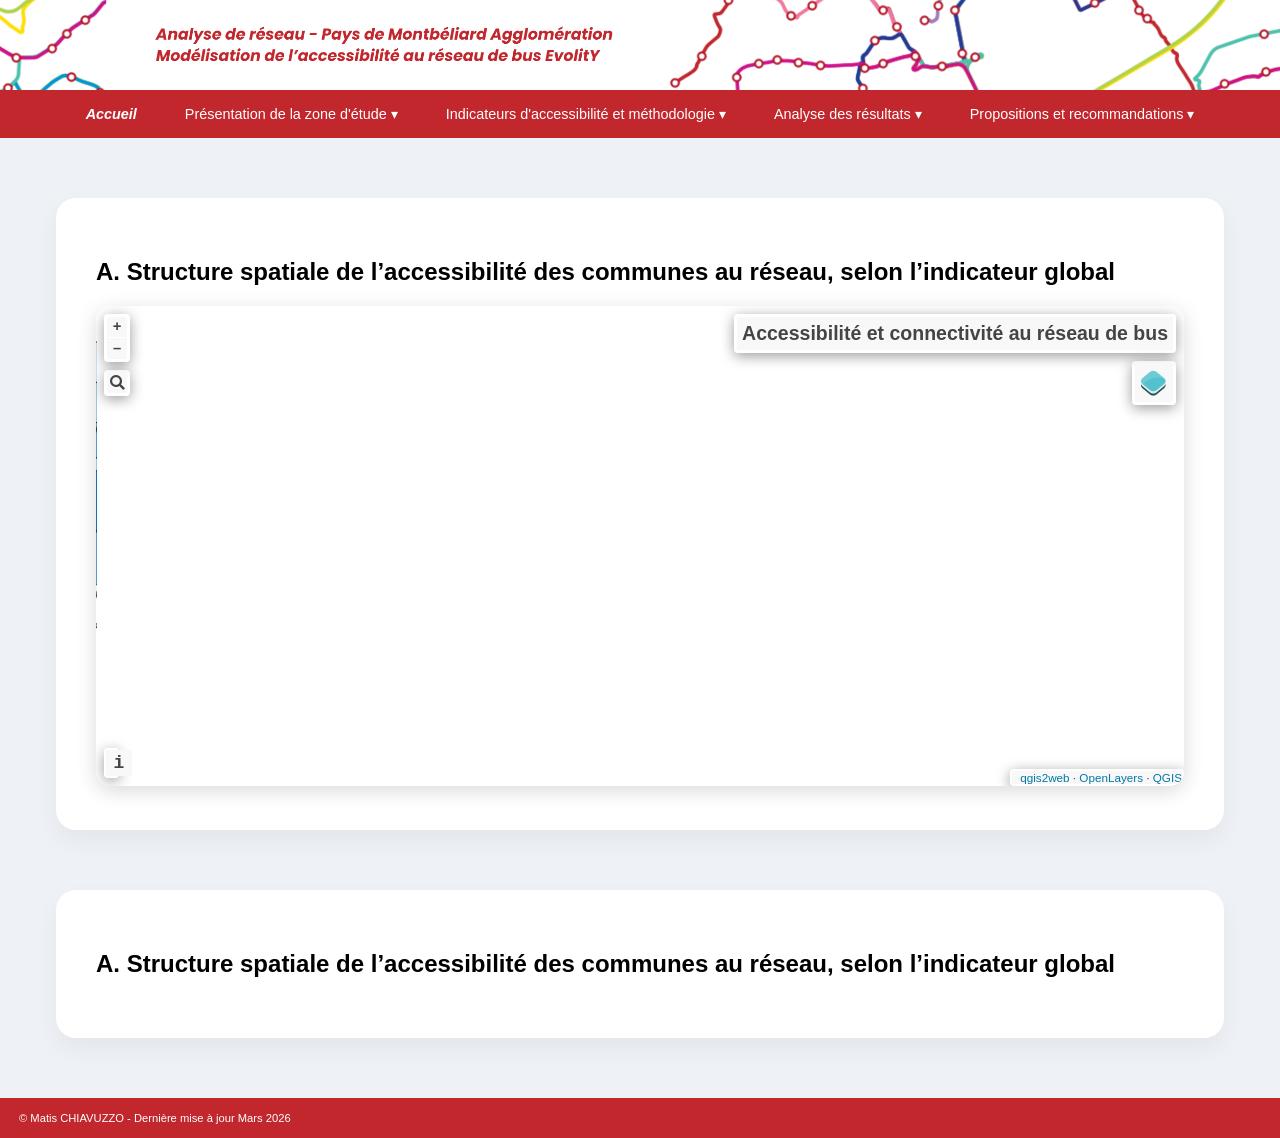
==== page/analyse_resultat.html @ 119cd207 "modification de la structure" ====
<!DOCTYPE html>
<html lang="fr">

<head>
    <meta charset="UTF-8">
    <title>Projet SIG - Analyse des résultats</title>
    <link rel="stylesheet" href="../css/mise_en_page_css.css">
    <link rel="stylesheet" href="../css/index.css">
</head>

<body>
    <!-- Image Bandeau -->
    <img id="bandeau" src="../image/bandeau.png" height="100%">

    <nav>
        <ul>
            <!-- Lien vers la page d'accueil -->
            <li><a href="../index.html"><b><i>Accueil</i></b></a>
            </li>

            <!-- Lien vers la page zone étude -->
            <li><a href="../page/zone_etude.html">Présentation de la zone d'étude</a>
                <ul>
                    <li><a href="./page/zone_etude.html#I_A">Le territoire de Pays Montbéliard Agglomération</a></li>
                    <li><a href="./page/zone_etude.html#I_B">Histoire du transport en commun sur le territoire</a></li>
                    <li><a href="./page/zone_etude.html#I_C">Le réseau de transport en commun évolitY</a></li>
                </ul>
            </li>

            <!-- Lien vers enseignants et étudiants -->
            <li><a href="../page/indicateurs_methode.html#II">Indicateurs d'accessibilité et méthodologie</a>
                <ul>
                    <li><a href="../page/indicateurs_methode.html#II_A">Les indicateurs</a></li>
                    <li><a href="../page/indicateurs_methode.html#II_B">Création d'un indicateurs global d'accessibilité</a></li>
                </ul>
            </li>

            <!-- Lien vers la page analyse des résultats -->
            <li><a href="#IV">Analyse des résultats</a>
                <ul>
                    <li><a href="#IV_A">Cartographie de l'indicateur global</a></li>
                    <li><a href="#IV_B">Carte chaleur à 10 minutesa pied depuis les arrêts de bus</a></li>
                </ul>
            </li>

            <!-- Lien vers enseignants et étudiants -->
            <li><a href="../page/propositions_recommandations.html">Propositions et recommandations</a>
                <ul>
                    <li><a href="../page/propositions_recommandations.html#V_A">Ajout d’une nouvelle ligne et de
                            nouveaux arrêts (Hérimoncourt la Chapotte
                            – Audincourt les Cantons)</a></li>
                    <li><a href="../page/propositions_recommandations.html#V_B">Prolongation d’une ligne et ajout
                            d’arrêts (Montbéliard Gare – Allenjoie
                            Moulin du Bois | Ligne Z)</a></li>
                    <li><a href="../page/propositions_recommandations.html#V_C">Déviation et extension d’une ligne et
                            ajout d’arrêts (Bavans Bel Air –
                            Etupes/Taillecourt La Montagne/Souvenir | Ligne A)</a></li>
                </ul>
            </li>
        </ul>
    </nav>

    <!-- ================= PARTIE A ================= -->
    <div class="PARTIEIV">
        <section id="IV">
        </section>

        <section class="bloc carte" id="IV_A">
            <div class="text-carte">

                <!-- Texte à gauche -->
                <div class="texte">
                    <h2>A. Structure spatiale de l’accessibilité des communes au réseau, selon l’indicateur global</h2>
                    <p>
                    </p>
                </div>
            </div>
            <!-- Carte à droite -->
            <div class="carte-container">
                <iframe src="../cartes/qgis2web_indicglobal/" class="mapframe"></iframe>
            </div>
        </section>


    </div>
    <!-- ================= FIN PARTIE A ================= -->


    <!-- ================= PARTIE B ================= -->
    <div class="PARTIEIV">
        <section id="IV">
        </section>

        <section class="bloc carte" id="IV_B">
            <div class="text-carte">

                <!-- Texte à gauche -->
                <div class="texte">
                    <h2>A. Structure spatiale de l’accessibilité des communes au réseau, selon l’indicateur global</h2>
                    <p>
                    </p>
                </div>
            </div>
        </section>


    </div>
    <!-- ================= FIN PARTIE B ================= -->



    <footer>
        <p>© Matis CHIAVUZZO - Dernière mise à jour Mars 2026</p>
    </footer>

</body>

</html>
---- css/mise_en_page_css.css ----
body {
    margin: 0;
    font-family: 'Poppins', sans-serif;
    background: #eef2f7;
}

/* TITRE */
.top-header {
    text-align: center;
    padding: 25px 10px;
    background: white;
}

.top-header h1 {
    margin: 0;
    color: #2A7FFF;
}


/* BLOCS */
.bloc {
    background: white;
    margin: 60px auto;
    padding: 40px;
    width: 85%;
    border-radius: 20px;
    box-shadow: 0 10px 25px rgba(0,0,0,0.05);
}

.mapframe {
    width: 100%;
    height: 600px;
    border-radius: 15px;
    border: none;
}

/* CONTENEUR FLEX */
.text-carte {
    display: flex;
    flex-wrap: wrap; 
    gap: 40px;
    align-items: flex-start;
}

/* TEXTE */
.texte {
    flex: 1 1 300px;  
}

/* CARTE */
.carte-container {
    flex: 1 1 500px;  
}

/* CARTE IFRAME */
.mapframe {
    width: 100%;
    height: 500px;
    border-radius: 15px;
    border: none;
    box-shadow: 0 5px 20px rgba(0,0,0,0.15);
}


@media screen and (max-width: 900px) {
    .text-carte {
        flex-direction: column;
    }
}

.text-carte {
    display: flex;
    flex-wrap: wrap; 
    gap: 40px;
    align-items: flex-start;
}

.texte {
    flex: 1 1 300px;
}

.carte-container {
    flex: 1 1 500px;
}

.mapframe {
    width: 100%;
    height: 30rem;
    border-radius: 15px;
    border: none;
    box-shadow: 0 5px 20px rgba(0,0,0,0.15);
}

@media screen and (max-width: 900px) {
    .text-carte {
        flex-direction: column;  
    }
}

html {
    scroll-behavior: smooth;
}

/* FOOTER */
footer {
    background: #C1272D;
    color: white;
    text-align: left;
    font-size: 0.7rem;
    padding: 3px;
    
}

footer p{margin-left: 1rem;}



.center {
  display: block;
  margin-left: auto;
  margin-right: auto;
  margin-top: 3rem;
  margin-bottom: 3rem;
}

/* ==================== Blocs de projets filtrés ==================== */
/* Carte individuelle d’un projet */
.bloc-pdf {
    background: white;             /* fond blanc */
    border-radius: 12px;           /* coins arrondis */
    padding: 30px;                 /* espace interne */
    margin-bottom: 4%;             /* espace entre les blocs */
    box-shadow: 0 8px 20px rgba(0,0,0,0.1); /* ombre */
    transition: all 0.3s;          /* animation fluide */
}

/* Titres des projets */
.bloc-pdf h2 {
    font-size: 1.2rem;             /* taille du sous-titre */
    color: #C1272D;                /* couleur orange */
}

/* ==================== Wrapper texte / PDF ==================== */
/* Conteneur flex pour aligner texte et PDF */
.conteneur {
    display: flex;                 /* mise en page flex */
    gap: 50px;                     /* espace entre texte et PDF */
    align-items: flex-start;       /* alignement en haut */
}

/* Bloc texte */
.texte_pdf {
    flex: 1;                       /* occupe la moitié de l’espace */
    margin-top: 2rem;
}

/* Bloc PDF */
.pdf-viewer {
    flex: 1;                       /* occupe l’autre moitié */
}

/* iframe affichant le PDF */
.pdf-viewer iframe {
    width: 100%;                   /* largeur maximale */
    max-width: auto;               /* largeur non limitée */
    height: 600px;                 /* hauteur fixe */
    border: 1px solid #ccc;        /* bordure grise */
}
---- css/index.css ----
/* ================ MENU DE NAVIGATION ================ */

/* Style général pour le bandeau */
#bandeau {
    position: sticky;
    width: 100%;
    height: 100%;
    background-color: #e6f2ff;
    overflow: hidden;
    display: block;
}


/*Menu de navigation*/
/* Styles de l'élément de navigation (NAV) */
nav {
    position: sticky;
    /* Le menu devient fixe quand on fait défiler */
    top: 0px;
    /* Le menu se colle en haut dès que le titre sort de la vue */
    width: 100%;
    /* S'étend sur toute la largeur */
    background-color: #C1272D;
    display: flex;
    /* Aligne les éléments horizontalement */
    justify-content: center;
    /* Centre le contenu du menu */
    align-items: center;
    /* Centre verticalement */
    z-index: 10;
    /* Reste visible au-dessus du titre */

}

/* Styles des listes non ordonnées (UL) dans le menu */
nav ul {
    list-style: none;
    /* Supprime les puces par défaut */
    display: flex;
    /* Aligne les éléments horizontalement */
    padding: 0;
    margin: 0;
}

/* Styles des éléments de liste (LI) dans le menu */
nav ul li {
    position: relative;
    /* Nécessaire pour positionner les sous-menus */
}

/* Styles des liens (A) dans le menu */
nav a {
    display: block;
    /* Rend la zone de clic complète */
    color: #ffffff;
    padding: 16px 24px;
    text-decoration: none;
    transition: 0.3s;
    font-size: 0.9rem;
}

/* Styles appliqués au survol de la souris sur un lien */
nav a:hover {
    background-color: #b48181;
    border-radius: 10px;
}

/* Styles appliqués au survol de la souris sur un lien (sous menu)*/
nav ul ul a:hover {
    background-color: #b48181;
}


/* Styles des sous-menus (UL imbriquées) */
nav ul ul {
    display: none;
    /* Cachés par défaut */
    position: absolute;
    /* Positionnés sous le lien parent */
    background-color: #1e2535;
    flex-direction: column;
    /* Dispose les sous-éléments verticalement */
    min-width: 180px;
    z-index: 999;
    border-radius: 10px;
}

/* Affiche le sous-menu (UL) enfant direct du LI survolé */
nav ul li:hover>ul {
    display: flex;
    /* Rend visible le sous-menu au survol */
}

/* Styles des liens dans les sous-menus */
nav ul ul a {
    padding: 12px 20px;
    font-size: 0.9em;
    color: #ffffff;
}

/* Ajoute un élément après les liens qui sont enfants directs d'un LI */
nav ul li>a::after {
    content: " ▾";
    /* Petit triangle indiquant un sous-menu */
}

/* Supprime le triangle pour les liens qui n'ont PAS de sous-liste */
nav ul li:not(:has(ul))>a::after {
    content: "";
    /* Ne rien afficher */
}
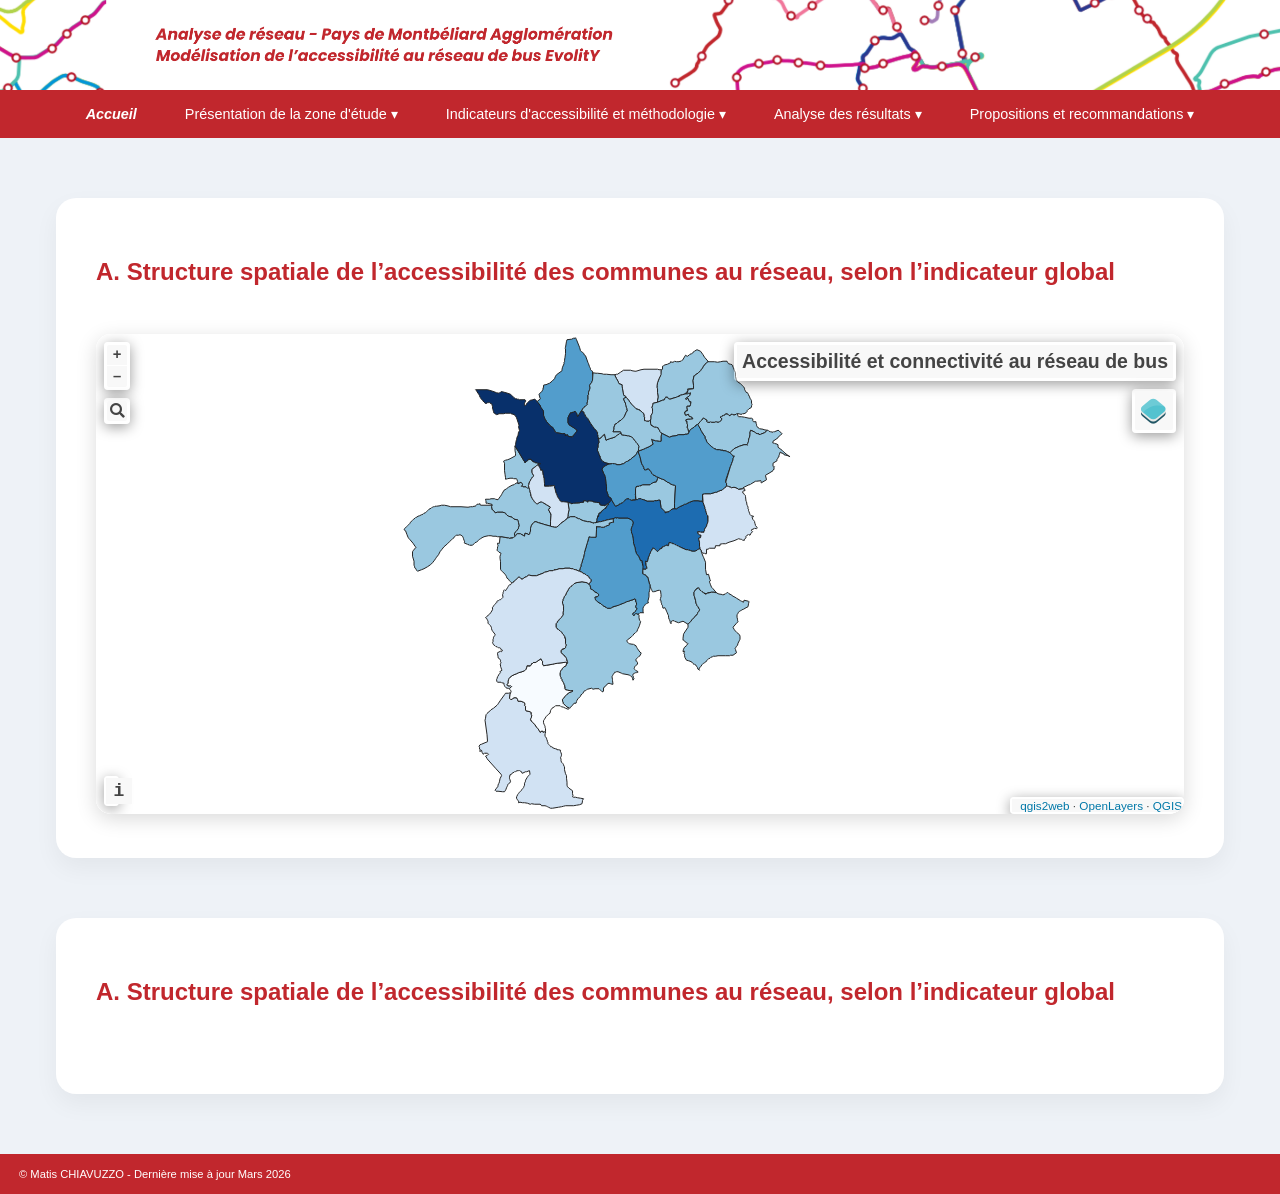
==== commit ff313fd9: "ajout du texte sur les différents onglets + images du calcul des indicateurs" ====
--- a/page/analyse_resultat.html
+++ b/page/analyse_resultat.html
@@ -31,7 +31,8 @@
             <li><a href="../page/indicateurs_methode.html#II">Indicateurs d'accessibilité et méthodologie</a>
                 <ul>
                     <li><a href="../page/indicateurs_methode.html#II_A">Les indicateurs</a></li>
-                    <li><a href="../page/indicateurs_methode.html#II_B">Création d'un indicateurs global d'accessibilité</a></li>
+                    <li><a href="../page/indicateurs_methode.html#II_B">Création d'un indicateurs global
+                            d'accessibilité</a></li>
                 </ul>
             </li>
 
@@ -72,6 +73,7 @@
                 <div class="texte">
                     <h2>A. Structure spatiale de l’accessibilité des communes au réseau, selon l’indicateur global</h2>
                     <p>
+                        
                     </p>
                 </div>
             </div>
--- a/css/mise_en_page_css.css
+++ b/css/mise_en_page_css.css
@@ -165,4 +165,12 @@
     max-width: auto;               /* largeur non limitée */
     height: 600px;                 /* hauteur fixe */
     border: 1px solid #ccc;        /* bordure grise */
-}+}
+
+
+h2 {color: #C1272D;
+margin-bottom: 3rem;}
+
+h3 {color: #C1272D;
+margin-left: 2rem;
+margin-top: 3rem;}
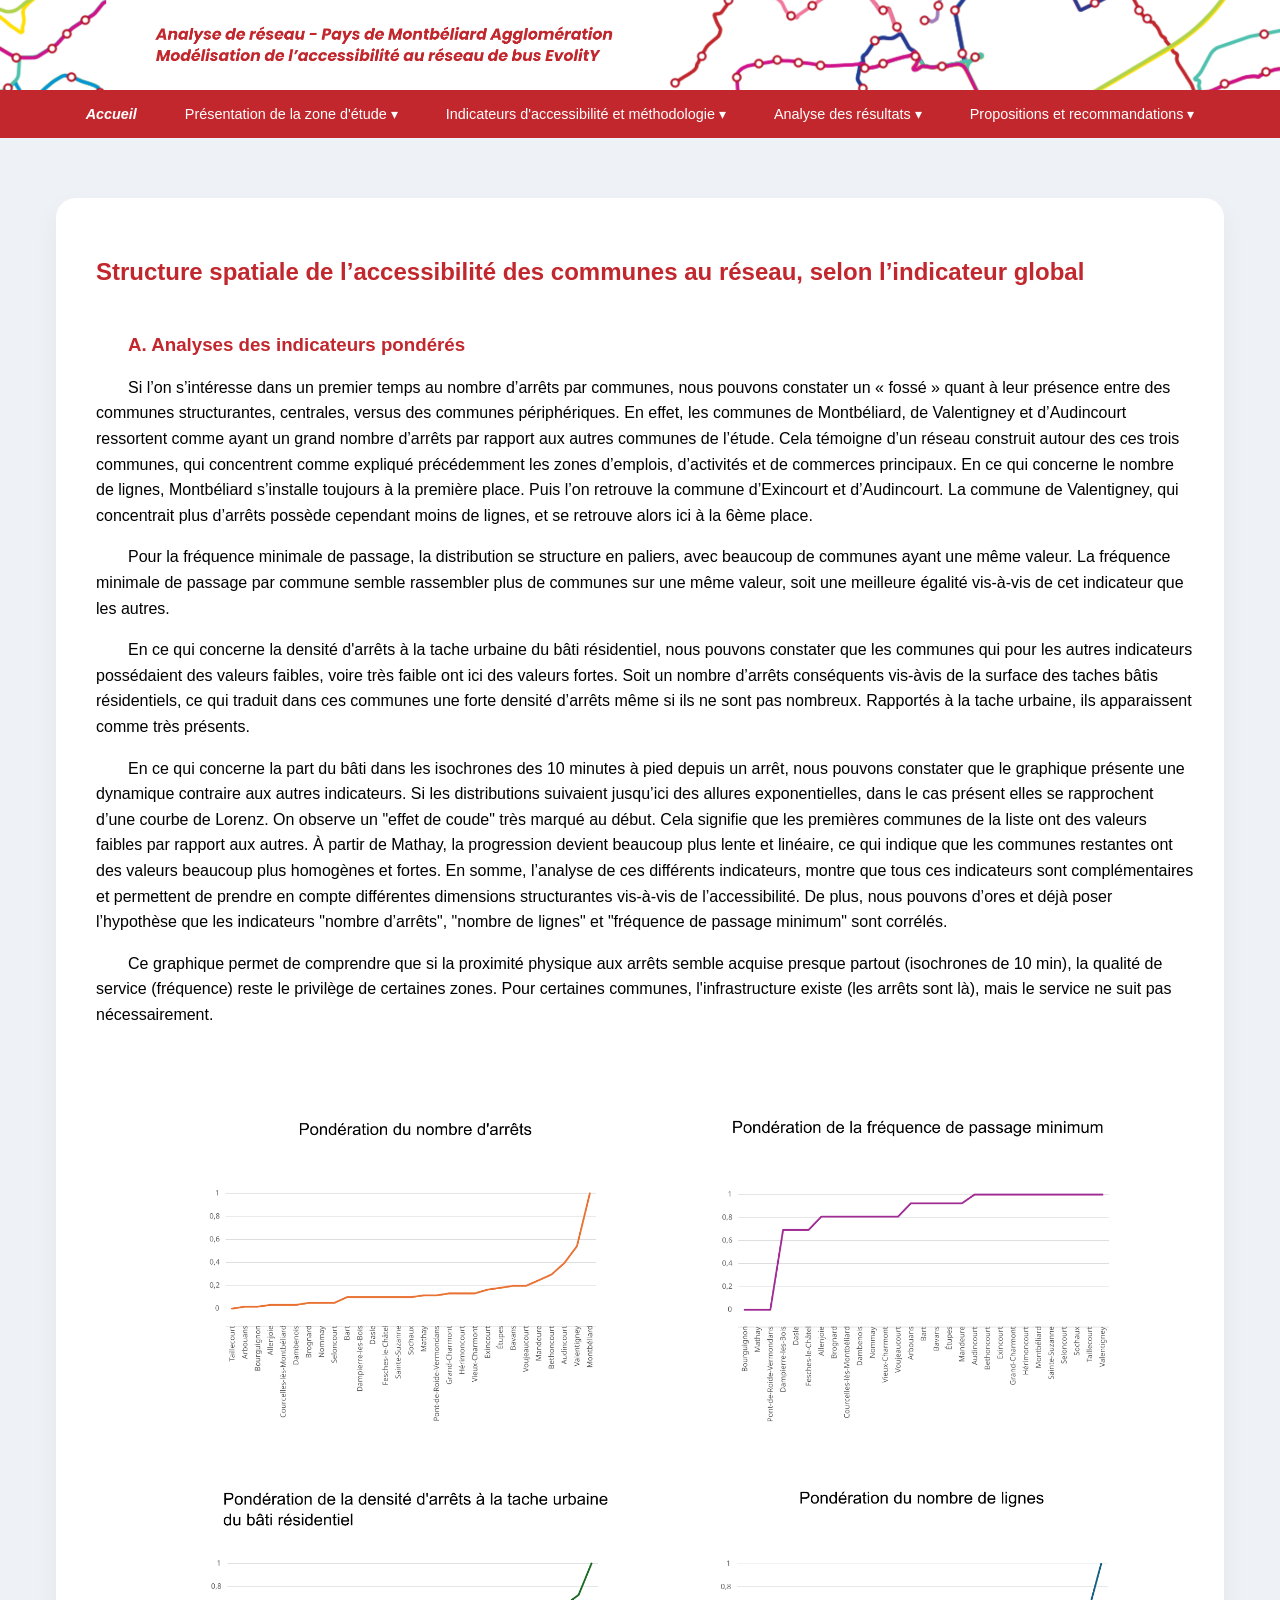
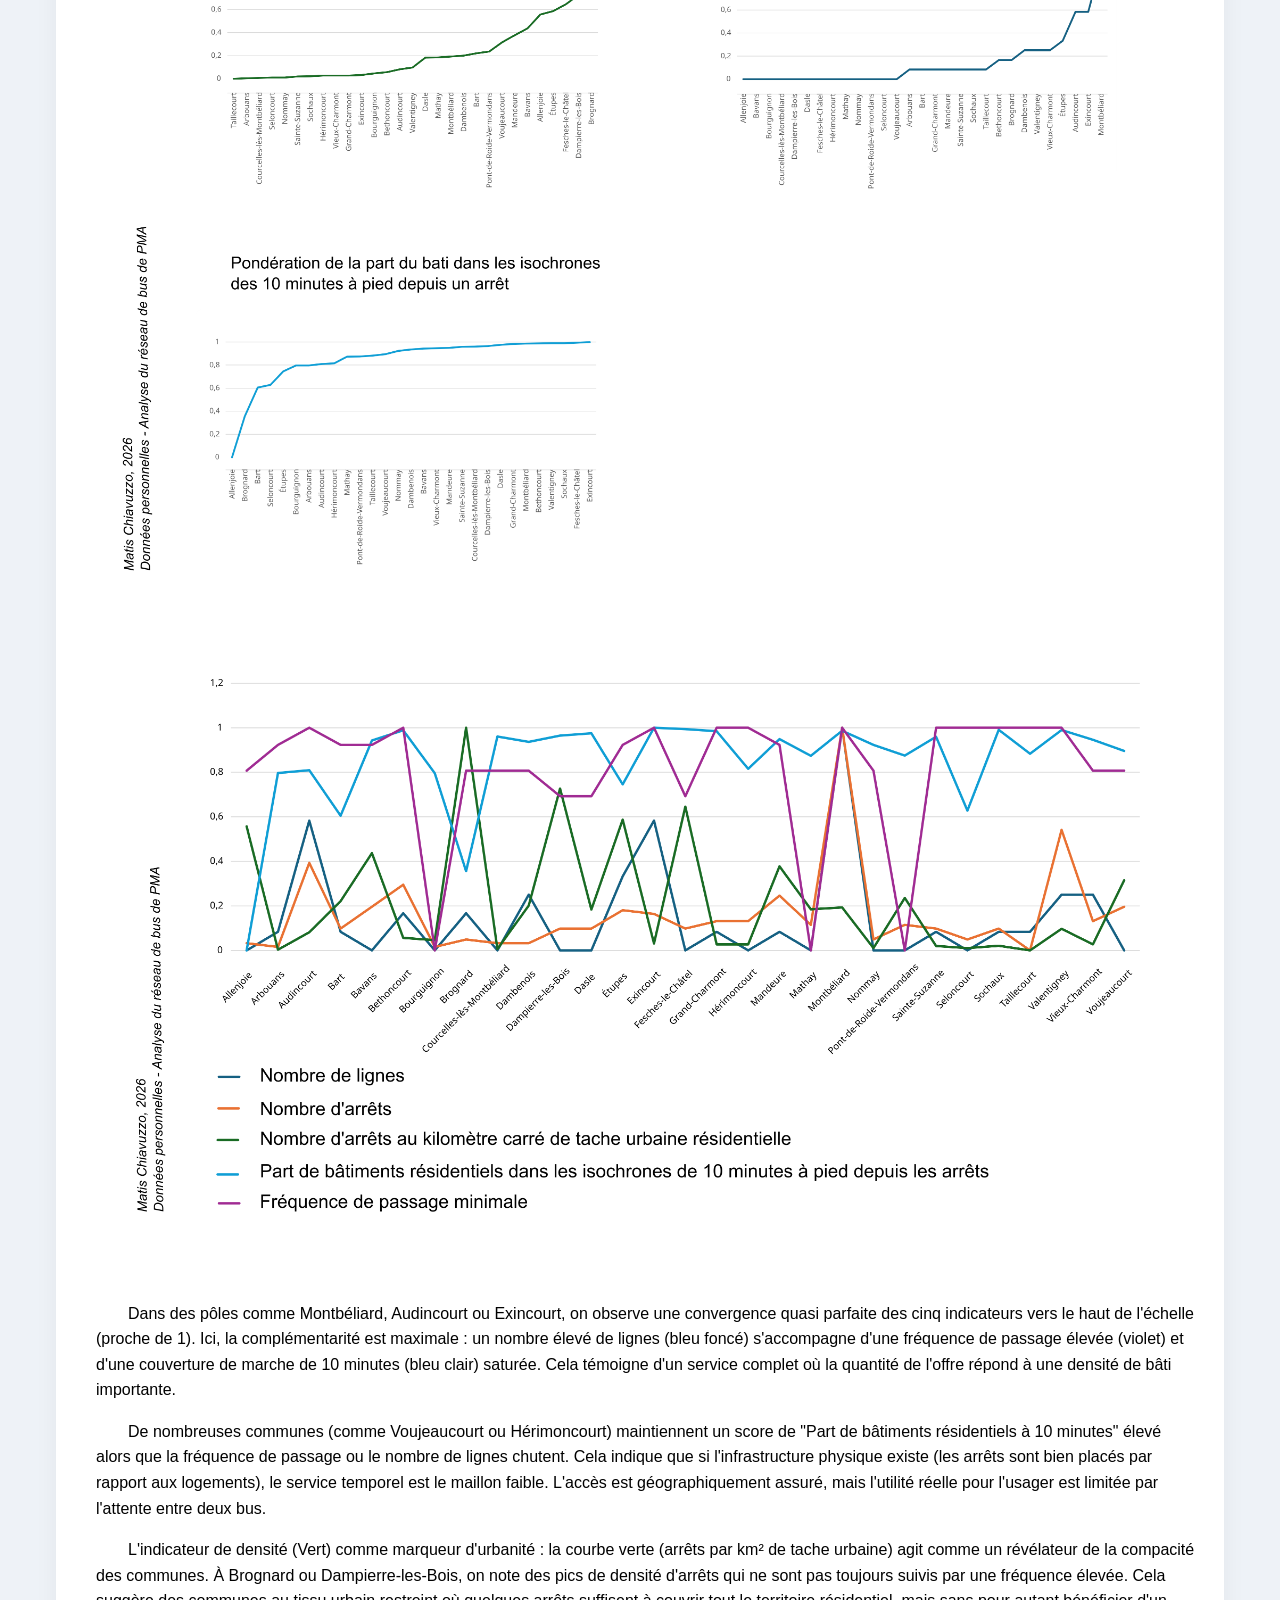
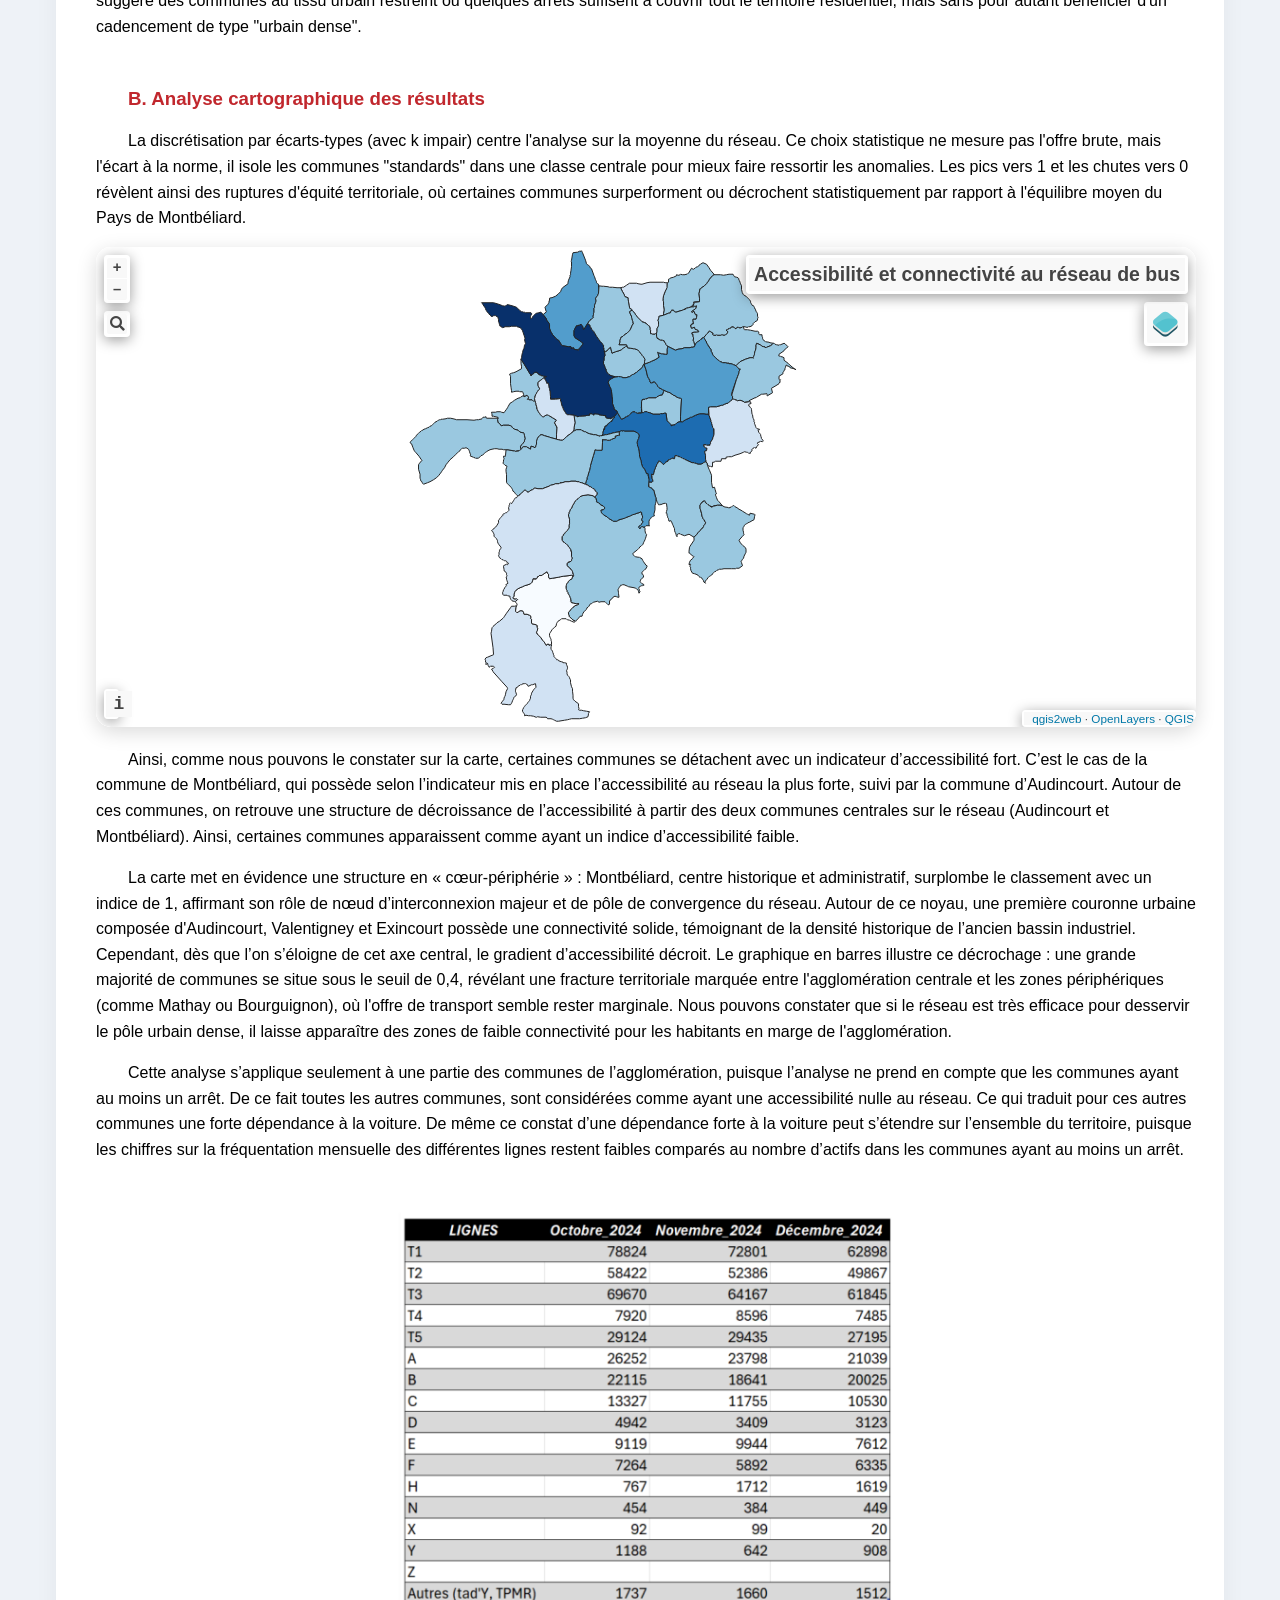
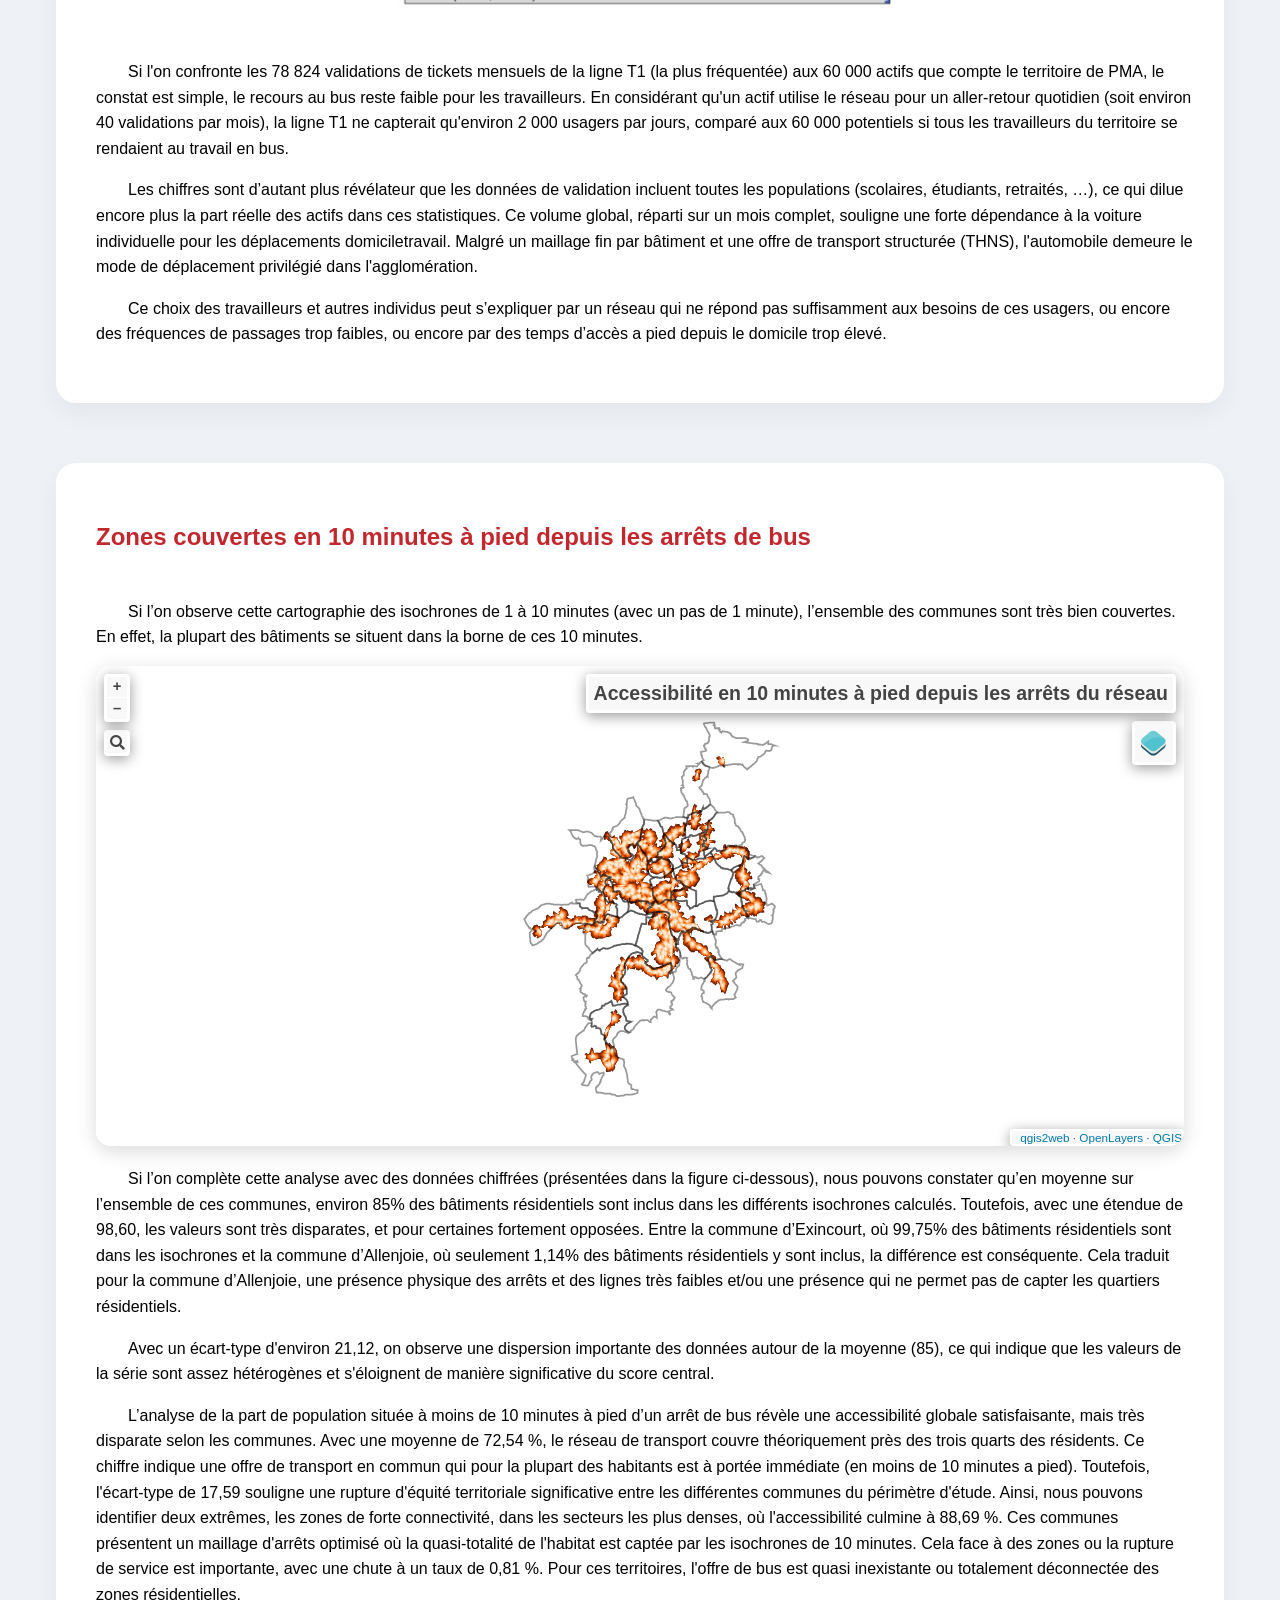
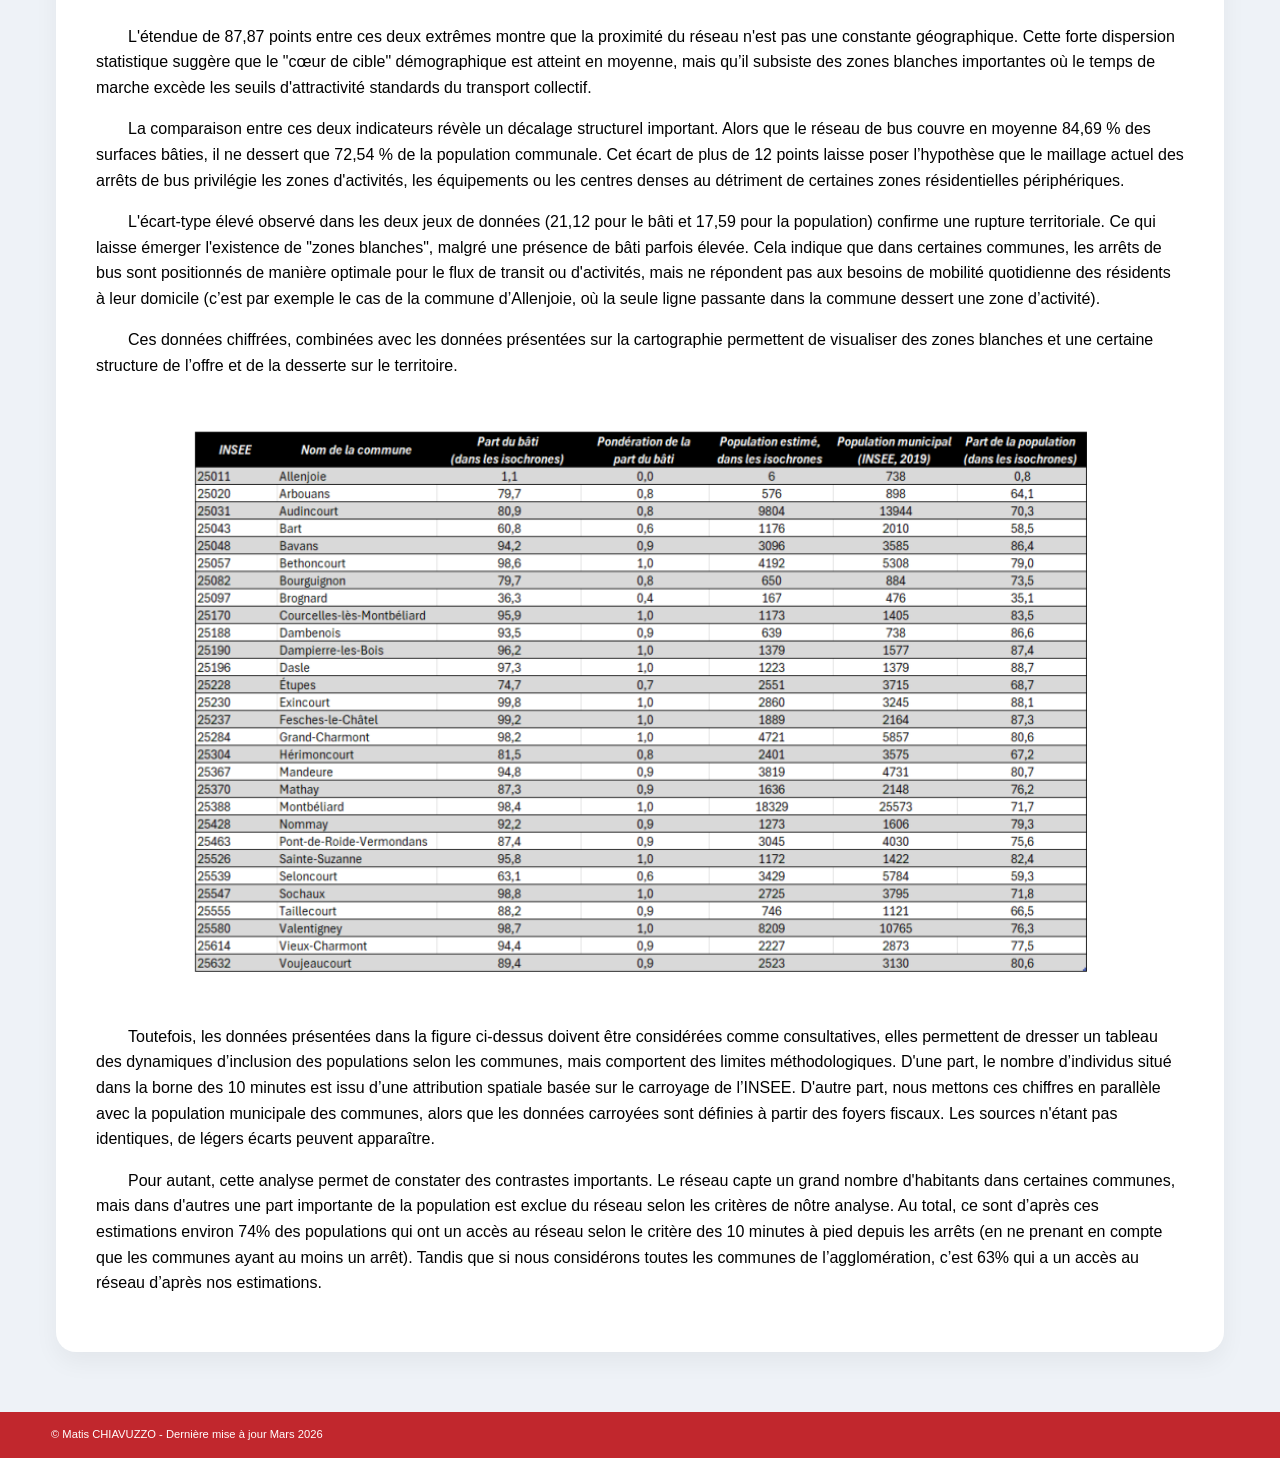
==== commit a3bf13ae: "mise a jour final" ====
--- a/page/analyse_resultat.html
+++ b/page/analyse_resultat.html
@@ -71,16 +71,122 @@
 
                 <!-- Texte à gauche -->
                 <div class="texte">
-                    <h2>A. Structure spatiale de l’accessibilité des communes au réseau, selon l’indicateur global</h2>
-                    <p>
-                        
+                    <h2>Structure spatiale de l’accessibilité des communes au réseau, selon l’indicateur global</h2>
+                    <h3>A. Analyses des indicateurs pondérés</h3>
+                    <p>Si l’on s’intéresse dans un premier temps au nombre d’arrêts par communes, nous pouvons constater
+                        un « fossé » quant à leur présence entre des communes structurantes, centrales, versus des
+                        communes périphériques. En effet, les communes de Montbéliard, de Valentigney et d’Audincourt
+                        ressortent comme ayant un grand nombre d’arrêts par rapport aux autres communes de l’étude. Cela
+                        témoigne d’un réseau construit autour des ces trois communes, qui concentrent comme expliqué
+                        précédemment les zones d’emplois, d’activités et de commerces principaux. En ce qui concerne le
+                        nombre de lignes, Montbéliard s’installe toujours à la première place. Puis l’on retrouve la
+                        commune d’Exincourt et d’Audincourt. La commune de Valentigney, qui concentrait plus d’arrêts
+                        possède cependant moins de lignes, et se retrouve alors ici à la 6ème place. </p>
+                    <p>Pour la fréquence minimale de passage, la distribution se structure en paliers, avec beaucoup de
+                        communes ayant une même valeur. La fréquence minimale de passage par commune semble rassembler
+                        plus de communes sur une même valeur, soit une meilleure égalité vis-à-vis de cet indicateur que
+                        les autres. </p>
+                    <p>En ce qui concerne la densité d'arrêts à la tache urbaine du bâti résidentiel, nous pouvons
+                        constater que les communes qui pour les autres indicateurs possédaient des valeurs faibles,
+                        voire très faible ont ici des valeurs fortes. Soit un nombre d’arrêts conséquents vis-àvis de la
+                        surface des taches bâtis résidentiels, ce qui traduit dans ces communes une forte densité
+                        d’arrêts même si ils ne sont pas nombreux. Rapportés à la tache urbaine, ils apparaissent comme
+                        très présents.</p>
+                    <p>En ce qui concerne la part du bâti dans les isochrones des 10 minutes à pied depuis un arrêt,
+                        nous pouvons constater que le graphique présente une dynamique contraire aux autres indicateurs.
+                        Si les distributions suivaient jusqu’ici des allures exponentielles, dans le cas présent elles
+                        se rapprochent d’une courbe de Lorenz. On observe un "effet de coude" très marqué au début. Cela
+                        signifie que les premières communes de la liste ont des valeurs faibles par rapport aux autres.
+                        À partir de Mathay, la progression devient beaucoup plus lente et linéaire, ce qui indique que
+                        les communes restantes ont des valeurs beaucoup plus homogènes et fortes. En somme, l’analyse de
+                        ces différents indicateurs, montre que tous ces indicateurs sont complémentaires et permettent
+                        de prendre en compte différentes dimensions structurantes vis-à-vis de l’accessibilité. De plus,
+                        nous pouvons d’ores et déjà poser l’hypothèse que les indicateurs "nombre d’arrêts", "nombre de
+                        lignes" et "fréquence de passage minimum" sont corrélés. </p>
+                    <p>Ce graphique permet de comprendre que si la proximité physique aux arrêts semble acquise presque
+                        partout (isochrones de 10 min), la qualité de service (fréquence) reste le privilège de
+                        certaines zones. Pour certaines communes, l'infrastructure existe (les arrêts sont là), mais le
+                        service ne suit pas nécessairement. </p>
+                    <img src="../image/graphs_tout_indicateurs.png" alt="schema_indicateurs" class="center"
+                        width="1100">
+                    <img src="../image/garphs_indicateurs.png" alt="schema_indicateurs" class="center" width="1100">
+                    <p>Dans des pôles comme Montbéliard, Audincourt ou Exincourt, on observe une convergence quasi
+                        parfaite des cinq indicateurs vers le haut de l'échelle (proche de 1). Ici, la complémentarité
+                        est maximale : un nombre élevé de lignes (bleu foncé) s'accompagne d'une fréquence de passage
+                        élevée (violet) et d'une couverture de marche de 10 minutes (bleu clair) saturée. Cela témoigne
+                        d'un service complet où la quantité de l'offre répond à une densité de bâti importante. </p>
+                    <p>De nombreuses communes (comme Voujeaucourt ou Hérimoncourt) maintiennent un score de "Part de
+                        bâtiments résidentiels à 10 minutes" élevé alors que la fréquence de passage ou le nombre de
+                        lignes chutent. Cela indique que si l'infrastructure physique existe (les arrêts sont bien
+                        placés par rapport aux logements), le service temporel est le maillon faible. L'accès est
+                        géographiquement assuré, mais l'utilité réelle pour l'usager est limitée par l'attente entre
+                        deux bus. </p>
+                    <p>L'indicateur de densité (Vert) comme marqueur d'urbanité : la courbe verte (arrêts par km² de
+                        tache urbaine) agit comme un révélateur de la compacité des communes. À Brognard ou
+                        Dampierre-les-Bois, on note des pics de densité d'arrêts qui ne sont pas toujours suivis par une
+                        fréquence élevée. Cela suggère des communes au tissu urbain restreint où quelques arrêts
+                        suffisent à couvrir tout le territoire résidentiel, mais sans pour autant bénéficier d'un
+                        cadencement de type "urbain dense". </p>
+
+                    <h3>B. Analyse cartographique des résultats</h3>
+                    <p>La discrétisation par écarts-types (avec k impair) centre l'analyse sur la moyenne du réseau. Ce
+                        choix statistique ne mesure pas l'offre brute, mais l'écart à la norme, il isole les communes
+                        "standards" dans une classe centrale pour mieux faire ressortir les anomalies. Les pics vers 1
+                        et les chutes vers 0 révèlent ainsi des ruptures d'équité territoriale, où certaines communes
+                        surperforment ou décrochent statistiquement par rapport à l'équilibre moyen du Pays de
+                        Montbéliard. </p>
+
+
+                    <!-- Carte à droite -->
+                    <div class="carte-container">
+                        <iframe src="../cartes/qgis2web_indicglobal/" class="mapframe" id="indicglobal"></iframe>
+                    </div>
+
+                    <p>Ainsi, comme nous pouvons le constater sur la carte, certaines communes se détachent avec un
+                        indicateur d’accessibilité fort. C’est le cas de la commune de Montbéliard, qui possède selon
+                        l’indicateur mis en place l’accessibilité au réseau la plus forte, suivi par la commune
+                        d’Audincourt. Autour de ces communes, on retrouve une structure de décroissance de
+                        l’accessibilité à partir des deux communes centrales sur le réseau (Audincourt et Montbéliard).
+                        Ainsi, certaines communes apparaissent comme ayant un indice d’accessibilité faible. </p>
+                    <p>La carte met en évidence une structure en « cœur-périphérie » : Montbéliard, centre historique et
+                        administratif, surplombe le classement avec un indice de 1, affirmant son rôle de nœud
+                        d’interconnexion majeur et de pôle de convergence du réseau. Autour de ce noyau, une première
+                        couronne urbaine composée d'Audincourt, Valentigney et Exincourt possède une connectivité
+                        solide, témoignant de la densité historique de l’ancien bassin industriel. Cependant, dès que
+                        l’on s’éloigne de cet axe central, le gradient d’accessibilité décroit. Le graphique en barres
+                        illustre ce décrochage : une grande majorité de communes se situe sous le seuil de 0,4, révélant
+                        une fracture territoriale marquée entre l'agglomération centrale et les zones périphériques
+                        (comme Mathay ou Bourguignon), où l'offre de transport semble rester marginale. Nous pouvons
+                        constater que si le réseau est très efficace pour desservir le pôle urbain dense, il laisse
+                        apparaître des zones de faible connectivité pour les habitants en marge de l'agglomération. </p>
+                    <p>Cette analyse s’applique seulement à une partie des communes de l’agglomération, puisque
+                        l’analyse ne prend en compte que les communes ayant au moins un arrêt. De ce fait toutes les
+                        autres communes, sont considérées comme ayant une accessibilité nulle au réseau. Ce qui traduit
+                        pour ces autres communes une forte dépendance à la voiture. De même ce constat d’une dépendance
+                        forte à la voiture peut s’étendre sur l’ensemble du territoire, puisque les chiffres sur la
+                        fréquentation mensuelle des différentes lignes restent faibles comparés au nombre d’actifs dans
+                        les communes ayant au moins un arrêt. </p>
+
+                    <img src="../image/donnees_validation.png" alt="schema_indicateurs" class="center" width="500">
+
+                    <p>Si l'on confronte les 78 824 validations de tickets mensuels de la ligne T1 (la plus
+                        fréquentée) aux 60 000 actifs que compte le territoire de PMA, le constat est simple, le
+                        recours au bus reste faible pour les travailleurs. En considérant qu'un actif utilise le réseau
+                        pour un aller-retour quotidien (soit environ 40 validations par mois), la ligne T1 ne capterait
+                        qu'environ 2 000 usagers par jours, comparé aux 60 000 potentiels si tous les travailleurs du
+                        territoire se rendaient au travail en bus.</p>
+                    <p>Les chiffres sont d’autant plus révélateur que les données de validation incluent
+                        toutes les populations (scolaires, étudiants, retraités, …), ce qui dilue encore plus la part
+                        réelle des actifs dans ces statistiques. Ce volume global, réparti sur un mois complet,
+                        souligne une forte dépendance à la voiture individuelle pour les déplacements domiciletravail.
+                        Malgré un maillage fin par bâtiment et une offre de transport structurée (THNS),
+                        l'automobile demeure le mode de déplacement privilégié dans l'agglomération. </p>
+                    <p>Ce choix des travailleurs et autres individus peut s’expliquer par un réseau qui ne
+                        répond pas suffisamment aux besoins de ces usagers, ou encore des fréquences de
+                        passages trop faibles, ou encore par des temps d’accès a pied depuis le domicile trop élevé.
                     </p>
                 </div>
-            </div>
-            <!-- Carte à droite -->
-            <div class="carte-container">
-                <iframe src="../cartes/qgis2web_indicglobal/" class="mapframe"></iframe>
-            </div>
+
         </section>
 
 
@@ -98,9 +204,85 @@
 
                 <!-- Texte à gauche -->
                 <div class="texte">
-                    <h2>A. Structure spatiale de l’accessibilité des communes au réseau, selon l’indicateur global</h2>
-                    <p>
+                    <h2>Zones couvertes en 10 minutes à pied depuis les arrêts de bus</h2>
+                    <p>Si l’on observe cette cartographie des isochrones de 1 à 10 minutes (avec un pas de 1 minute),
+                        l’ensemble des communes sont très bien couvertes. En effet, la plupart des bâtiments se
+                        situent dans la borne de ces 10 minutes.
                     </p>
+                    <!-- Carte à droite -->
+                    <div class="carte-container">
+                        <iframe src="../cartes/qgis2web_carte_chaleur/" class="mapframe" id="cartechaleur"></iframe>
+                    </div>
+                    <p>Si l’on complète cette analyse avec des données chiffrées (présentées dans la figure
+                        ci-dessous), nous pouvons constater qu’en moyenne sur l’ensemble de ces communes,
+                        environ 85% des bâtiments résidentiels sont inclus dans les différents isochrones calculés.
+                        Toutefois, avec une étendue de 98,60, les valeurs sont très disparates, et pour certaines
+                        fortement opposées. Entre la commune d’Exincourt, où 99,75% des bâtiments résidentiels
+                        sont dans les isochrones et la commune d’Allenjoie, où seulement 1,14% des bâtiments
+                        résidentiels y sont inclus, la différence est conséquente. Cela traduit pour la commune
+                        d’Allenjoie, une présence physique des arrêts et des lignes très faibles et/ou une présence
+                        qui ne permet pas de capter les quartiers résidentiels.</p>
+                    <p>Avec un écart-type d'environ 21,12, on observe une dispersion importante des
+                        données autour de la moyenne (85), ce qui indique que les valeurs de la série sont assez
+                        hétérogènes et s'éloignent de manière significative du score central.</p>
+
+                    <p>L’analyse de la part de population située à moins de 10 minutes à pied d’un arrêt de
+                        bus révèle une accessibilité globale satisfaisante, mais très disparate selon les communes.
+                        Avec une moyenne de 72,54 %, le réseau de transport couvre théoriquement près
+                        des trois quarts des résidents. Ce chiffre indique une offre de transport en commun qui pour
+                        la plupart des habitants est à portée immédiate (en moins de 10 minutes a pied). Toutefois,
+                        l'écart-type de 17,59 souligne une rupture d'équité territoriale significative entre les
+                        différentes communes du périmètre d'étude. Ainsi, nous pouvons identifier deux extrêmes,
+                        les zones de forte connectivité, dans les secteurs les plus denses, où l'accessibilité culmine
+                        à 88,69 %. Ces communes présentent un maillage d'arrêts optimisé où la quasi-totalité de
+                        l'habitat est captée par les isochrones de 10 minutes. Cela face à des zones ou la rupture de
+                        service est importante, avec une chute à un taux de 0,81 %. Pour ces territoires, l'offre de
+                        bus est quasi inexistante ou totalement déconnectée des zones résidentielles.</p>
+
+                    <p>L'étendue de 87,87 points entre ces deux extrêmes montre que la proximité du
+                        réseau n'est pas une constante géographique. Cette forte dispersion statistique suggère que
+                        le "cœur de cible" démographique est atteint en moyenne, mais qu’il subsiste des zones
+                        blanches importantes où le temps de marche excède les seuils d'attractivité standards du
+                        transport collectif.</p>
+
+                    <p>La comparaison entre ces deux indicateurs révèle un décalage structurel important.
+                        Alors que le réseau de bus couvre en moyenne 84,69 % des surfaces bâties, il ne
+                        dessert que 72,54 % de la population communale. Cet écart de plus de 12 points laisse
+                        poser l’hypothèse que le maillage actuel des arrêts de bus privilégie les zones d'activités, les
+                        équipements ou les centres denses au détriment de certaines zones résidentielles
+                        périphériques. </p>
+
+                    <p>L'écart-type élevé observé dans les deux jeux de données (21,12 pour le bâti et 17,59
+                        pour la population) confirme une rupture territoriale. Ce qui laisse émerger l'existence de
+                        "zones blanches", malgré une présence de bâti parfois élevée. Cela indique que dans
+                        certaines communes, les arrêts de bus sont positionnés de manière optimale pour le flux de
+                        transit ou d'activités, mais ne répondent pas aux besoins de mobilité quotidienne des
+                        résidents à leur domicile (c’est par exemple le cas de la commune d’Allenjoie, où la seule
+                        ligne passante dans la commune dessert une zone d’activité).</p>
+
+                    <p>Ces données chiffrées, combinées avec les données présentées sur la cartographie
+                        permettent de visualiser des zones blanches et une certaine structure de l’offre et de la
+                        desserte sur le territoire. </p>
+
+                    <img src="../image/batetpopdans10.png" alt="schema_indicateurs" class="center" width="900">
+
+                    <p>Toutefois, les données présentées dans la figure ci-dessus doivent être considérées
+comme consultatives, elles permettent de dresser un tableau des dynamiques d’inclusion
+des populations selon les communes, mais comportent des limites méthodologiques.
+D'une part, le nombre d’individus situé dans la borne des 10 minutes est issu d’une
+attribution spatiale basée sur le carroyage de l’INSEE. D'autre part, nous mettons ces
+chiffres en parallèle avec la population municipale des communes, alors que les données
+carroyées sont définies à partir des foyers fiscaux. Les sources n'étant pas identiques, de
+légers écarts peuvent apparaître.</p>
+<p>Pour autant, cette analyse permet de constater des contrastes importants. Le réseau
+capte un grand nombre d'habitants dans certaines communes, mais dans d'autres une part
+importante de la population est exclue du réseau selon les critères de nôtre analyse.
+Au total, ce sont d’après ces estimations environ 74% des populations qui ont un accès au
+réseau selon le critère des 10 minutes à pied depuis les arrêts (en ne prenant en compte que
+les communes ayant au moins un arrêt). Tandis que si nous considérons toutes les
+communes de l’agglomération, c’est 63% qui a un accès au réseau d’après nos estimations.</p>
+
+
                 </div>
             </div>
         </section>
--- a/css/mise_en_page_css.css
+++ b/css/mise_en_page_css.css
@@ -163,8 +163,9 @@
 .pdf-viewer iframe {
     width: 100%;                   /* largeur maximale */
     max-width: auto;               /* largeur non limitée */
-    height: 600px;                 /* hauteur fixe */
+    height: 830px;                /* hauteur fixe */
     border: 1px solid #ccc;        /* bordure grise */
+    border-radius: 25px;
 }
 
 
@@ -173,4 +174,25 @@
 
 h3 {color: #C1272D;
 margin-left: 2rem;
-margin-top: 3rem;}+margin-top: 3rem;}
+
+
+.images_ACP {
+  display: grid;
+  grid-template-columns: 1fr 1fr;
+  padding: 10px;
+}
+.images_ACP div {
+  background-color: #f1f1f1;
+  border: 1px solid black;
+  padding: 10px;
+  font-size: 30px;
+  text-align: center;
+}
+
+
+p {text-indent: 2rem;
+line-height: 1.6;}
+
+
+
